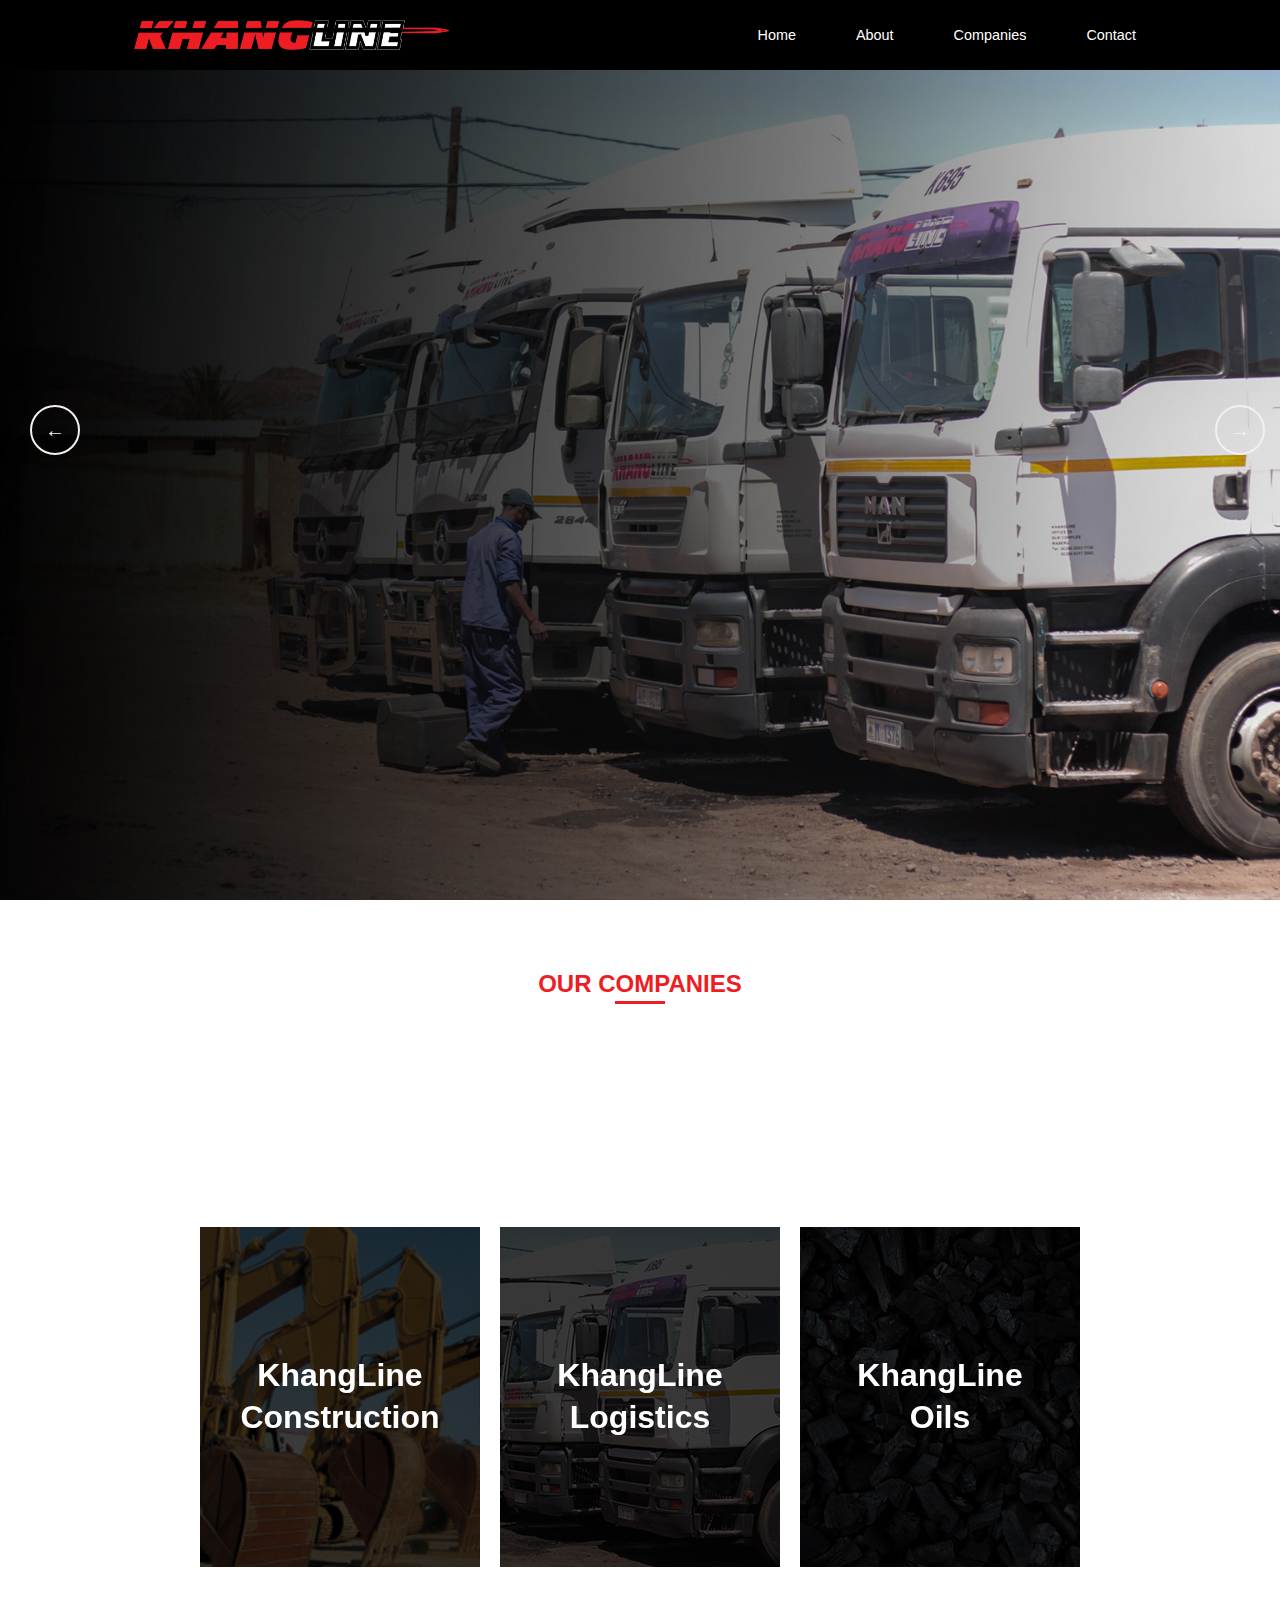
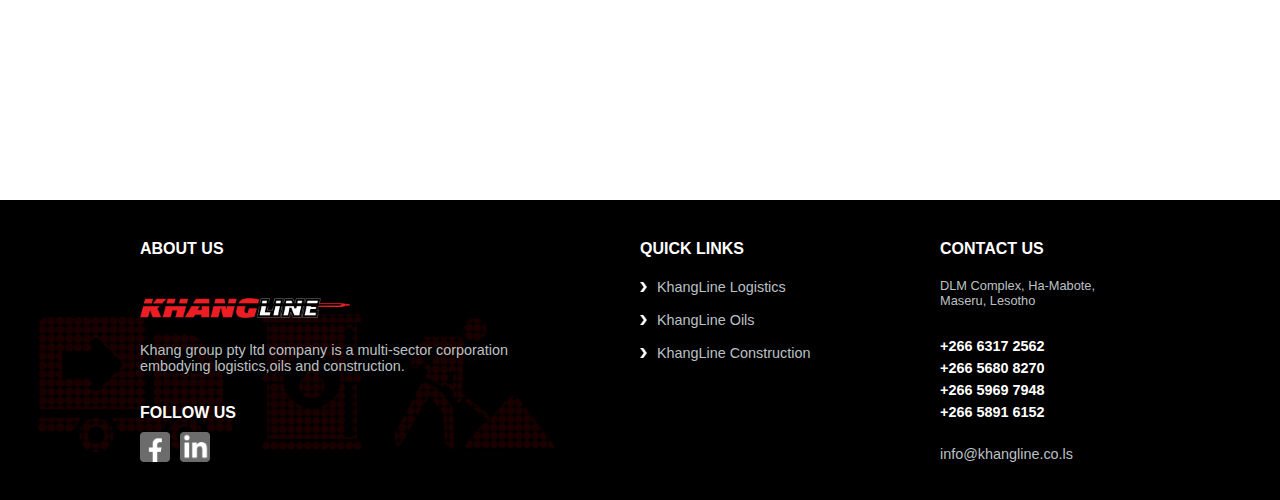
==== index.html @ 9c488d55 "first commit" ====
<!DOCTYPE html>
<html lang="en">

<head>
    <meta charset="UTF-8" />
    <meta http-equiv="X-UA-Compatible" content="IE=edge" />
    <meta name="viewport" content="width=device-width, initial-scale=1.0" />
    <link rel="stylesheet" href="style.css" />
    <link rel="stylesheet" href="css/footer.css">
    <link rel="stylesheet" href="css/nav.css">
    <title>Home</title>
</head>

<body>
  <!--header start-->
    <header>
        <nav id="menu">
            <img src="./images/logowhite.png" alt="">
            <ul id="toggle_links">
                <li><a href="index.html">Home</a></li>
                <li><a href="about.html">About</a></li>
                <li><button class="a">Companies</button>
                    <ul class="drop-down">
                        <li><a href="companies/khangline_logistics.html">KhangLine Logistics</a></li>
                        <li><a href="companies/khangline_oil.html">KhangLine Oil</a></li>
                        <li><a href="companies/khangline_construction.html">KhangLine Construction</a></li>
                    </ul>
                </li>

                <li><a href="contact.html">Contact</a></li>
            </ul>
            <button id="toggle-btn" onclick="menu_pop()">
                <div class="icon-bar"></div>
                <div class="icon-bar"></div>
                <div class="icon-bar"></div>
            </button>
            <button id="close-btn" onclick="menu_close()">
                &times;
            </button>
        </nav>
    </header>
    <div class="progress-bar">
      <div class="filled"></div>
    </div>
    <!--header end-->

    <!--main start-->
    <main>
        <section class="slider">
            <!--logistics content start-->
            <div class="slide current">
                <div class="logistics">
                    <div class="heading">
                        <h1>WELCOME TO</h1>
                        <div class="line"></div>
                    </div>
                    <h2>KhangLine Logistics</h2>
                    <p>KhangLine Logistics is a logistics company that provides transport, distribution and
                        warehousing logistics to different sectors of the economy.
                    </p>

                    <!-- <p class="p2">You need the distributor as soon as possible?</p>
                    <a href="/contact.html" class="button">Contact us now</a> -->
                </div>
            </div>
            <!--logistics content end-->

            <!--oil content start-->
            <div class="slide">
                <div class="oil">
                    <div class="heading">
                        <h1>DID YOU KNOW?</h1>
                        <div class="line"></div>
                    </div>
                    <h2>KhangLine Oils</h2>
                    <p>Have a direct and personal contact with the main players in the industry which are the mines. we have a depot
                    at Ha-Mabote which has the capacity to hold in excess of 1000 tons of coal.
                    </p>

                    <!-- <p class="p2">You need the distributor as soon as possible?</p>
                    <a href="/about.html" class="button">About us</a> -->
                </div>
            </div>
            <!--oil content end-->

            <!--construction content start-->
            <div class="slide">
            <div class="construction">
                    <div class="heading">
                        <h1>WELCOME TO</h1>
                        <div class="line"></div>
                    </div>
                    <h2>KhangLine construction</h2>
                    <p>KhangLine Construction is a company that provides a diversified engineering
                        and construction services.
                    </p>

                    <p class="p2">You need the distributor as soon as possible?</p>
                    <a href="/companies/khangline_construction.html" class="button">Read more</a>
                </div>
            </div>
            <!--construction content end-->
        </section>

        <section class="service">
            <div class="animation">
                <div class="head">
                    <h1>OUR COMPANIES</h1>
                <div class="line"></div>
            </div>
            </div>

            <div class="service-cards">
                <!--card1-->
                <div class="flip-card-container">
                    <div class="flip-card">
                        <div class="flip-card-front">
                            <h1>KhangLine Construction</h1>
                        </div>
                        <div class="flip-card-back">
                            <p>We strives to create employment and deliver
                                services through applied modernised technology
                                and build capacity throughout Lesotho in order
                                to make a significant contribution to sustainable
                                development in Lesotho.</p>
                            <div class="container">
                                <a href="companies/khangline_construction.html" class="button">View more</a>
                            </div>
                        </div>
                    </div>
                </div>

                <!--card2-->
                <div class="flip-card-container">
                    <div class="flip-card">
                        <div class="flip-card-front card2">
                            <h1>KhangLine Logistics</h1>
                        </div>
                        <div class="flip-card-back">
                            <p>We strive 
                                to be the best logistics company in Lesotho and beyond by 
                                providing excellent services that satisfies all our customer needs.
                                We will achieve this through adherence to constantly evolving quality
                                objectives and a team of highly skilled members.</p>
                            <div class="container">
                                <a href="companies/khangline_logistics.html" class="button">View more</a>
                            </div>
                        </div>
                    </div>
                </div>

                <!--card3-->
                <div class="flip-card-container">
                    <div class="flip-card">
                        <div class="flip-card-front card3">
                            <h1>KhangLine Oils</h1>
                        </div>
                        <div class="flip-card-back">
                            <p>in the case of
                                bulk, the majority of our products is
                                moved directly from the mines to
                                the customer in order to reduce
                                handling costs</p>
                            <div class="container">
                                <a href="companies/khangline_oil.html" class="button">View more</a>
                            </div>
                        </div>
                    </div>
                </div>
            </div>
        </section>
    </main>
    <!--main end-->

    <!--footer start-->
    <footer>
      <div class="footer-left">
        <h1>ABOUT US</h1>
        <img src="./images/logowhite.png" alt="logo">
        <p>Khang group pty ltd company is a multi-sector corporation
           embodying logistics,oils and construction.</p>
           <h1 class="icon-header">FOLLOW US</h1>
           <div class="icons">
            <a href="https://web.facebook.com/profile.php?id=100063864260226"><img src="/images/icons/fb.png" alt="" srcset=""></a>
            <a href="https://ls.linkedin.com/in/khang-line-0b3906196"><img src="/images/icons/in.png" alt="" srcset=""></a>
           </div>
        </div>

        <div class="footer-mid">
          <h1>QUICK LINKS</h1>
          <ul>
          <li><img src="./images/icons/list-style.png" alt=""><a href="companies/khangline_logistics.html">KhangLine Logistics</a></li>
          <li><img src="./images/icons/list-style.png" alt=""><a href="companies/khangline_oil.html">KhangLine Oils</a></li>
          <li><img src="./images/icons/list-style.png" alt=""><a href="companies/khangline_construction.html">KhangLine Construction</a></li>
          </ul>
        </div>

        <div class="footer-right">
          <h1>CONTACT US</h1>
          <h2>DLM Complex, Ha-Mabote, Maseru, Lesotho</h2>
          <div class="numbers">
            <h3>+266 6317 2562</h3>
            <h3>+266 5680 8270</h3>
            <h3>+266 5969 7948</h3>
            <h3>+266 5891 6152</h3>
          </div>
          <ul>
            <li><a href="mailto:info@khangline.co.ls">info@khangline.co.ls</a></li>
          </ul>
        </div>
      </div>
    </footer>
    <!--footer end-->

    <!--navigation bars-->
    <div class="buttons">
        <button class="prev-btn">&leftarrow;</button>
        <button class="next-btn">&rightarrow;</button>
    </div>
    
    <!--scroll to top button-->
    <a href="#" class="to-top">
      <img src="./images/icons/scroll-btn.png" alt="">
    </a>
    <!--Javascript links-->
    <script src="js/progressbar.js"></script>
    <script src="js/slides.js"></script>
</body>

</html>
---- style.css ----
* {
  padding: 0;
  margin: 0;
  box-sizing: border-box;
}
body {
  font-family: Arial, Helvetica, sans-serif;
  overflow-x: hidden;
  overflow-y: auto;
  scroll-behavior: smooth;
}

::-webkit-scrollbar{
  width: 10px;
}

::-webkit-scrollbar-track{
  background: rgb(0, 0, 0);
}

::-webkit-scrollbar-thumb{
  background-color: darkred;
}

::-webkit-scrollbar-thumb:hover{
  background-color: #ee1d23;
}

.slider {
  width: 100vw;
  height: 100vh;
  position: relative;
  overflow: hidden;
}

.slide {
  position: absolute;
  top: 0;
  left: 0;
  width: 100%;
  height: 100%;
  opacity: 0;
  display: flex;
  align-items: center;
  transition: all 0.5s ease;
}

.current {
  opacity: 1;
}
.slide.current .construction,
.slide.current .oil,
.slide.current .logistics{
  animation: fade_in 0.7s forwards 1s linear;
}

/*slide content*/
.logistics,
.oil,
.construction{
  margin-left: 120px;
  max-width: 550px;
  opacity: 0;
  color: white;
  
}

.heading{
  display: flex;
  flex-direction: column;
}

.heading .line{
  height: 3px;
  width: 100px;
  background-color:#ee1d23 ;
}
.heading h1{
  margin-block-start: 0px;
  margin-block-end: 0px;
  color: #ee1d23;
}



.head{
  margin-top: 50px;
  margin-bottom: 30px;
  display: flex;
  flex-direction: column;
  width: 100%;
  align-items: center;
}

.head h1{
  margin-block-start: 0px;
  margin-block-end: 0px;
  color: #ee1d23;
  font-size: 1.5em;

}

.head .line{
  height: 3px;
  width: 50px;
  background-color:#ee1d23 ;
  margin: 3px 0px;
}

.animate{
  opacity: 1;
  transform: translateY(0);
}

.title{
  display: flex;
  justify-content: flex-start;
  align-items: baseline;
  margin-bottom: 30px;
}

.title .text{
  display: flex;
  align-items: baseline;
}
.title .text img{
  height: 20px;
  width: auto;
  margin-right: 10px;
}
.title .line{
  height: 3px;
  width: 60px;
  margin-left: 10px;
  background-color:#ee1d23 ;
}
.title h1{
  margin-block-start: 0px;
  margin-block-end: 0px;
  color: #ee1d23;
}


.oil h2,
.construction h2,
.logistics h2{
  font-size: 2.4em;
  margin-block-start: 1.6em;
  margin-block-end: 0.5em;
  text-transform: capitalize;
}
.oil p,
.construction p,
.logistics p{
  line-height: 1.5;
  text-align: justify;
}
.p2{
  margin-block-start: 20px;
  margin-block-end: 30px;
}


.oil .button,
.construction .button,
.logistics .button{
  padding: 5px 20px;
  border: #ee1d23 2px solid;
  border-radius: 20px;
  margin-top: 30px;
  color: #ee1d23;
  text-decoration: none;
  cursor: pointer;
}
/*buttons*/

.buttons {
  position: absolute;
  top: 45%;
  left: 0;
  right: 0;
}
.next-btn,
.prev-btn {
  width: 50px;
  height: 50px;
  border-radius: 50%;
  border: 2px solid #f1f1f1;
  color: #f1f1f1;
  font-size: 20px;
  cursor: pointer;
  background: transparent;
  transition: all 0.3s ease;
}
.next-btn {
  position: absolute;
  right: 15px;
}
.prev-btn {
  position: absolute;
  left: 30px;
}
.next-btn:hover,
.prev-btn:hover {
  background: #f1f1f1;
  color: black;
}
/*background images*/

.slide:first-child {
  background: url("images/homepage-logistics1.jpg") no-repeat center center/cover;
}
.slide:nth-child(2) {
  background: url("images/homepage-oil.jpg") no-repeat center center/cover;
}
.slide:nth-child(3) {
  background: url("images/homepage-construction.jpg") no-repeat center center/cover;
}


/*service section*/
.service{
  height: 100vh;
  position: relative;
  overflow: hidden;
  padding: 20px 60px;
}

.service-cards{
  width: 100%;
  height: 80vh;
  display: flex;
  justify-content: center;
  align-items: center;
}


.flip-card-container {
  width: 280px;
  height: 340px;
  margin: 0 10px;
  perspective: 1000px;
}
.flip-card {
  position: relative;
  width: 100%;
  height: 100%;
  transition: transform 1s;
  transform-style: preserve-3d;
}
.flip-card-container:hover .flip-card {
  transform: rotateY(180deg); /* <=>  rotateY(.5turn) */
}
/* Position the front and back side */
.flip-card-front, .flip-card-back {
  position: absolute;
  width: 100%;
  height: 100%;
  -webkit-backface-visibility: hidden; /* Safari */
  backface-visibility: hidden;
  /* border-radius: 0.5rem; */
}
.flip-card-front {
  display: flex;
  justify-content: center;
  align-items: center;
  background-color: #333;
  color: #fff;
  padding: 60px;
  line-height: 1.3;
  text-align: center;
}
.flip-card-back {
  background-color: #ee1d23;
  color: #fff;
  display: flex;
  padding: 20px 0px;
  flex-direction: column;
  align-items: center;
  justify-content: space-between;
  transform: rotateY(180deg);
}

.flip-card-back p {
  text-align: center;
  margin: 1rem;
  margin-top: 0;
  font-size: 1.2rem;
  line-height: 1.5rem;
  margin-block-end: 0em;
}

.flip-card-back .container{
  width: 100%;
  display: flex;
  justify-content: center;
}

.container .button{

  padding: 5px 20px;
  background-color: white;
  border-radius: 20px;
  margin-top: 30px;
  color: #ee1d23;
  text-decoration: none;
  cursor: pointer;
}

.flip-card-front {
  background: url("images/card-construction.jpg") no-repeat center center/cover;
}
.card2 {
  background: url("images/card-logistics.jpg") no-repeat center center/cover;
}
.card3{
  background: url("images/card-oil.jpg") no-repeat center center/cover;
}

a{
  text-decoration: none;
  color: #bcc0c4;
  font-weight: lighter;
  font-size: 0.9em;
  
}

 a:hover{
  color: #ee1d23;
  transition: color 0.3s ease-out;
}

/*responsive*/
@media screen and (max-width: 768px) {
  .service-cards{
    width: 100%;
    height: 100%;
    display: flex;
    flex-direction: column;
    align-items: center;
    gap: 30px;
  }
  .construction,
  .logistics,
  .oil {
    margin-left: 70px;
    margin-right: 30px;
    animation: fade_in 1s forwards 0.1s linear;
  }

  .heading {
    margin-top: 52px;
    margin-bottom: 10px;
    display: flex;
    width: 100vw;
    align-items: center;
    justify-content: center;
  }
  
  .heading .line {
    height: 3px;
    width: 70px;
    background-color: #ee1d23;
  }
  .service{
    height: 100%;
  }
  .head h1{
    font-size: 1em;
  }
  /*buttons*/

.buttons {
  position: absolute;
  top: 45%;
  left: 0;
  right: 0;
}
.next-btn,
.prev-btn {
  width: 30px;
  height: 30px;
  border-radius: 50%;
  border: 2px solid #f1f1f1;
  color: #f1f1f1;
  font-size: 20px;
  cursor: pointer;
  background: transparent;
  transition: all 0.3s ease;
}

.logistics,
.oil,
.construction{
  margin-left:0px;
  margin-right:0px;
  height: auto;
  width: 100vw;
  padding: 10px 15px;
  display: flex;
  flex-direction: column;
  align-items: center;
  opacity: 0;
  color: white;
  text-align: center;
}

.oil p,
.construction p,
.logistics p{
  text-align:center;
  line-height: 1.5;
}

.oil .button,
.construction .button,
.logistics .button{
  padding: 5px 20px;
  border: #ffffff 2px solid;
  border-radius: 20px;
  margin-top: 30px;
  color: #ffffff;
  text-decoration: none;
  cursor: pointer;
}

}

/*animations*/

@keyframes fade_in {
  from{
    opacity: 0;
  }
  to{
    opacity: 1;
  }
}
---- css/footer.css ----
/*footer css*/
footer{
    height: 300px;
    background: url("../images/footer.jpg") no-repeat center center/cover;
    color: white;
    position: relative;
    overflow: hidden;
    padding: 40px 140px;
    display: flex;
    justify-content:space-between;
  }
  
  footer h1{
    font-size: 1em;
    margin-bottom: 20px;
  }
  
  footer h2{
  font-size: 0.8em;
  font-weight: lighter;
  color: #bcc0c4;
  }
  
  footer h3{
    font-stretch: semi-expanded;
    font-size: 0.9em;
    margin-bottom: 6px;
  }
  footer p{
    margin-top: 20px;
    font-size: 0.9em;
    font-weight: lighter;
    color: #bcc0c4;
    margin-bottom: 30px;
    }
  .footer-left{
    width: 40%;
    height: 100%;
  }
  .footer-mid,
  .footer-right
  {
    width: 20%;
    height: 100%;
  }
  
  .footer-left img{
    margin-top: 20px;
    height: 20px;
    width: auto;
  }
  
  .footer-left .icon-header{
    margin-bottom: 0px;
  }
  
  .footer-left .icons{
    display: flex;
    height: 30px;
  }
  .icons a{
    margin-right: 10px;
  }
  .icons a img{
    margin-top: 10px;
    height: 30px;
    width: auto;
  }
  
  .footer-mid ul{
    display: block;
  }
  .footer-mid ul li{
    margin-bottom: 15px;
    list-style: none;
  }
  
  .footer-right h2{
    margin-bottom: 30px;
  }
  
  .footer-right ul{
    display: block;
    margin-block-end: 5px;
  }
  
  .numbers{
    margin: 13px 0px;
  }
  .footer-right ul li{
    margin-top: 25px;
    margin-bottom: 5px;
    list-style: none;
  }
  li img{
    height: 0.6em;
    width: auto;
    margin-right: 10px;
  }


  
/*responsive*/
@media screen and (max-width: 768px) {
  
    footer{
      height: 100%;
      display: block;
      padding: 20px 20px;
    }
  
    .footer-left{
      width: 100%;
      margin-bottom: 40px;
    }
    .footer-left img {
      margin-top: 0px;
      height: 20px;
      width: auto;
    }
  
    footer h1 {
        font-size: 1em;
        margin-top: 30px;
        margin-bottom: 5px;
    }
  
    .footer-mid,
    .footer-right
    {
      width: 100%;
      height: 100%;
      margin-bottom: 30px;
    }
  }
---- css/nav.css ----
header{
    position: fixed;
    width: 100vw;
    height: 70px;
    background-color: rgb(0, 0, 0);
    z-index: 10;
    top: 0;
    color: white;
    display: flex;
    justify-content: center;
}
.progress-bar{
    position: fixed;
    top: 70px;
    z-index: 2;
    width: 100%;
    height: 4px;
}
    
.filled{
    width: 0%;
    height: 100%;
    background: linear-gradient(90deg, darkred , red);
}
    
#menu{
    padding: 0px 70px;
    width: 90%;
    height: 70px;
    display: flex;
    justify-content: space-between;
    align-items: center;
}

#menu #close-btn{
    position: absolute;
    right: 30px;
    font-size: 50px;
    background: transparent;
    color: white;
    display: none;
    border: none;
    margin: 0;
    cursor: pointer;
    transition: display 1s ease-in;
}

#menu #toggle-btn{
    width: 30px;
    height: 20px;
    position: relative;
    background: rgb(0, 0, 0);
    color: black;
    margin: 0;
    display: none;
    flex-direction: column;
    justify-content: space-between;
    border: none;
    cursor: pointer;
    transition: display 1s ease-in-out;
}

#toggle-btn .icon-bar{
    background: white;
    height: 3px;
    width: 100%;
}

#menu img{
    height: 30px;
}

ul{
    display: flex;

}

#menu ul li{
    padding: 10px;
    list-style: none;
    margin-left: 40px;
    position: relative;
}

#menu ul li a{
    text-decoration: none;
    color: white;
    font-size: 0.9em;
}

#menu ul li .a{
    background:none;
    border: none;
    margin: 0;
    font-size: 0.9em;
    cursor: pointer;
    color: white;
}

#menu ul li .a:hover,
#menu ul  li:hover > a{
    color: #ee1d23;
    transition: color 0.1s ease-out;
}
#menu ul  li ul.drop-down{
    position: absolute;
    width: 180px;
    padding-top:10px;
    background-color:black;
    text-align: left;
    visibility: hidden;
    display: block;
    opacity: 0;
    visibility: hidden;
    transition: opacity 0.3s ease-in-out, visibility 0.1s 0.1s linear;
}
#menu ul  li ul.drop-down li{
    margin-left: 0px;
    margin-bottom: 0px;
}
#menu ul  li ul.drop-down li:hover{
    background: #ee1d23;
}
#menu ul  li ul.drop-down li a{
    color: white;
}
#menu ul  li:hover ul.drop-down{
opacity: 1;
display: block;
visibility: visible;
}
#menu ul  li:hover ul.drop-down li a{
    color: white;
    transition: color 0.1s ease-out;
}

#menu ul  li:hover ul.drop-down li a:hover{
    color: white;
}
.drop-down li{
    background-color: black;
    margin-left:0px;
}

/*scroll to top*/
.to-top{
    width: 40px;
    height: 40px;
    position: fixed;
    bottom: 20px;
    right: 40px;
    cursor: pointer;
    opacity: 0;
    transition: bottom 0.1s;
    pointer-events:none;
}

.to-top img{
    width: 100%;
    height: auto;
}


.to-top.active{
    opacity: 1;
    pointer-events: auto;
}

/*responsive*/
@media screen and (max-width: 1024px) {
    header{
        z-index: 10;
    }
    #menu img{
        height: 20px;
    }
    #menu{
        padding: 0px 10px;
    }

    #menu #toggle_links{
        background-color: black;
        display: none;
        position: absolute;
        top: 69px;
        right: 0;
        width: 100%;
        padding: 10px 10px;
        z-index: 8;
        opacity: 0;
        transition: all 1s;
    }
    #menu ul li{
        text-align: left;
        margin-left:0px;
    }
    #menu ul li a{
        color: white;
        font-size: 1em;
    }

    #menu #toggle-btn{
        display: flex;
    }

    #menu ul li ul.drop-down {
        position: relative;
        width: 100%;
        height: 100%;
        padding-top: 10px;
        background-color: black;
        text-align: left;
        display: none;
        opacity: 0;
        transition: all 0.3s ease-in-out 0.1s linear;
    }

    #menu ul  li ul.drop-down li:hover{
        background: #ee1d23;
    }
    #menu ul  li ul.drop-down li:hover a{
        color: white;
    }

    #menu ul li a,
    #menu ul li .a{
        font-size: 1.2em;
    }
}

/*key frames*/

@keyframes toggle_up {
    from{
        top: -69px;
        opacity: 0;
    }

    to{
        top: 69px;
        opacity: 1;
    }
}
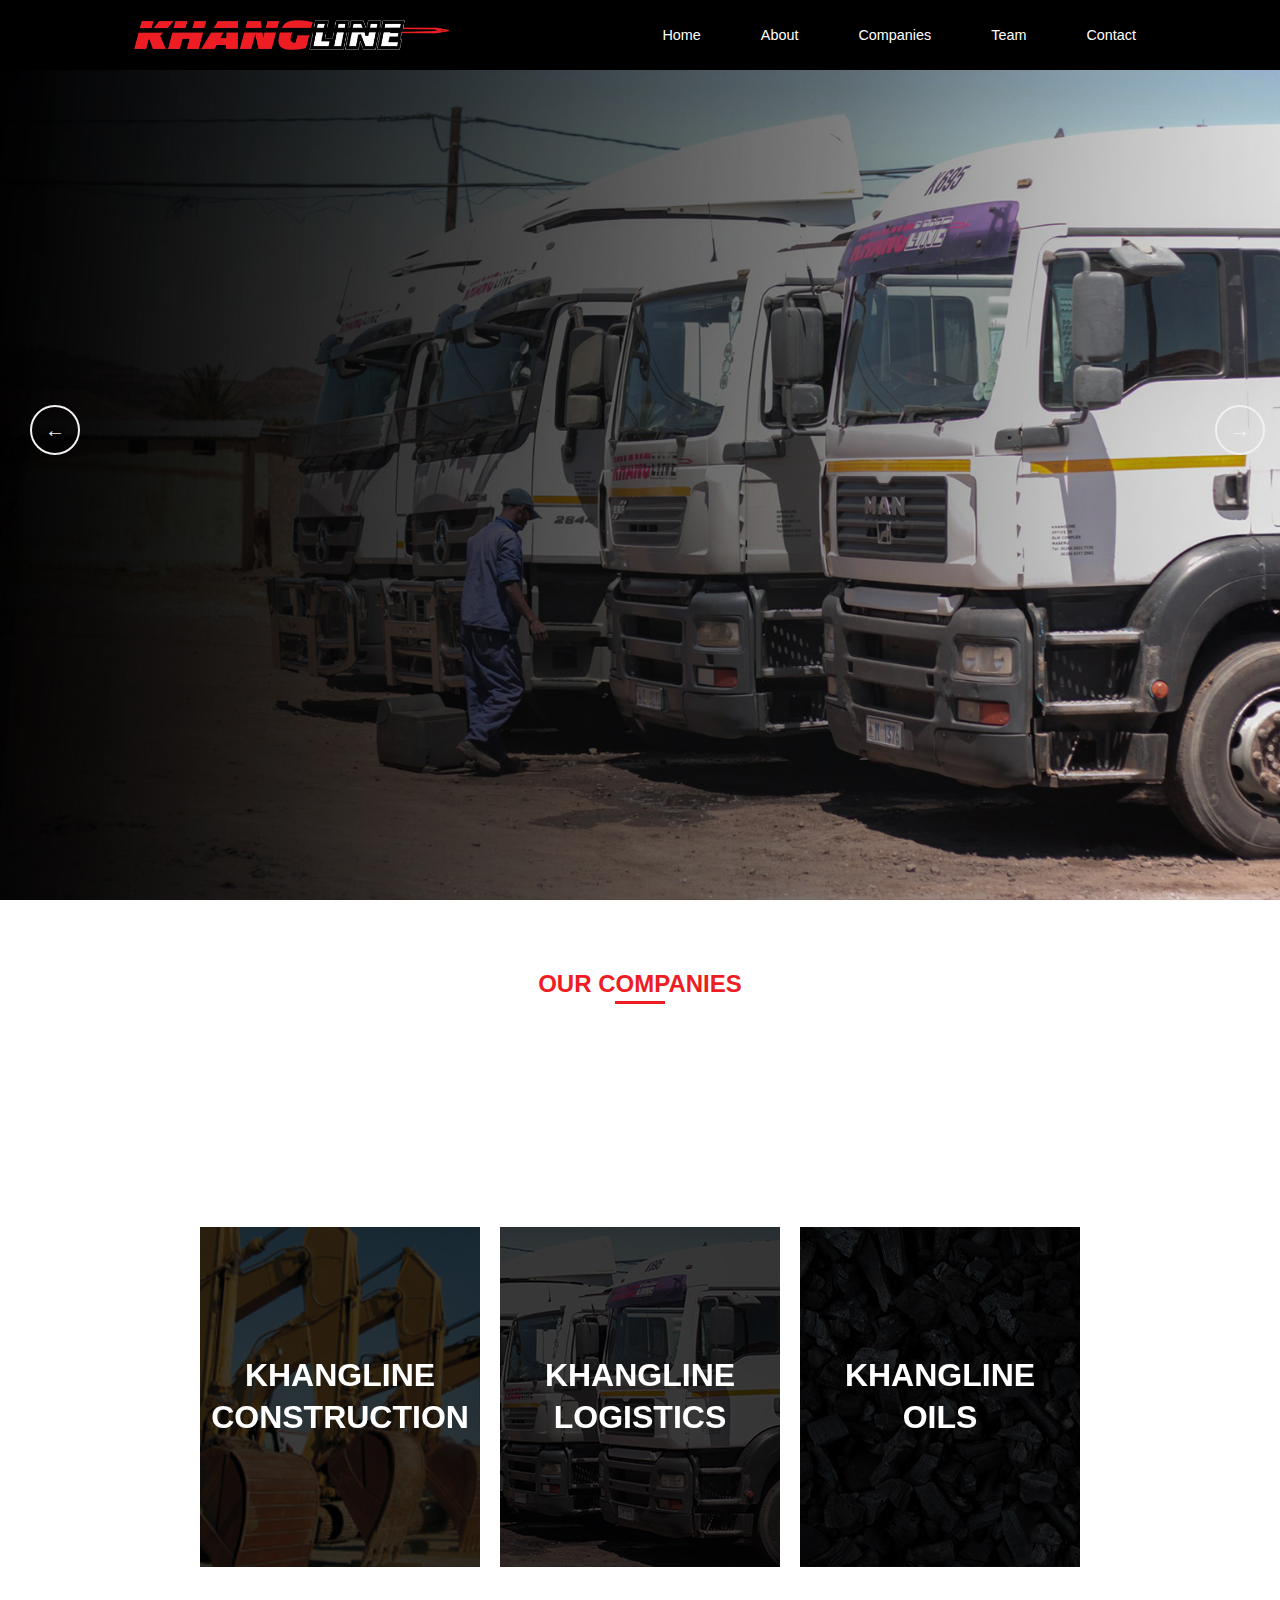
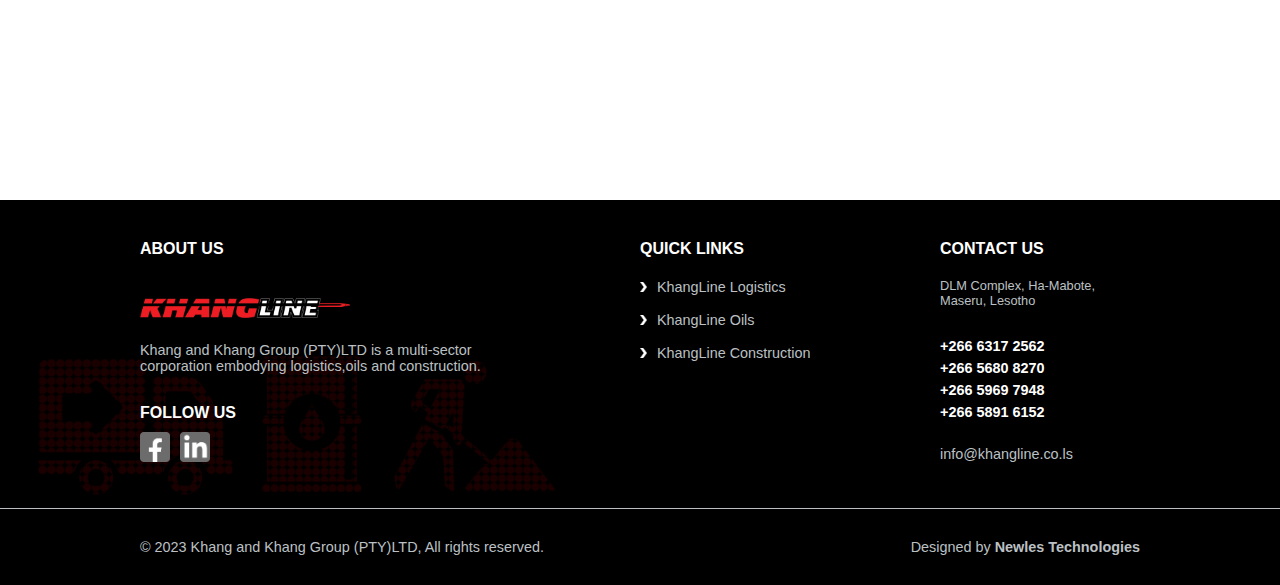
==== commit 40a45f95: "added digital business cards" ====
--- a/index.html
+++ b/index.html
@@ -26,7 +26,7 @@
                         <li><a href="companies/khangline_construction.html">KhangLine Construction</a></li>
                     </ul>
                 </li>
-
+                <li><a href="ourteam.html">Team</a></li>
                 <li><a href="contact.html">Contact</a></li>
             </ul>
             <button id="toggle-btn" onclick="menu_pop()">
@@ -54,8 +54,8 @@
                         <h1>WELCOME TO</h1>
                         <div class="line"></div>
                     </div>
-                    <h2>KhangLine Logistics</h2>
-                    <p>KhangLine Logistics is a logistics company that provides transport, distribution and
+                    <h2>KHANGLINE LOGISTICS</h2>
+                    <p>KHANGLINE LOGISTICS is a logistics company that provides transport, distribution and
                         warehousing logistics to different sectors of the economy.
                     </p>
 
@@ -72,7 +72,7 @@
                         <h1>DID YOU KNOW?</h1>
                         <div class="line"></div>
                     </div>
-                    <h2>KhangLine Oils</h2>
+                    <h2>KHANGLINE OILS</h2>
                     <p>Have a direct and personal contact with the main players in the industry which are the mines. we have a depot
                     at Ha-Mabote which has the capacity to hold in excess of 1000 tons of coal.
                     </p>
@@ -90,8 +90,8 @@
                         <h1>WELCOME TO</h1>
                         <div class="line"></div>
                     </div>
-                    <h2>KhangLine construction</h2>
-                    <p>KhangLine Construction is a company that provides a diversified engineering
+                    <h2>KHANGLINE CONSTRUCTION</h2>
+                    <p>KHANGLINE CONSTRUCTION is a company that provides a diversified engineering
                         and construction services.
                     </p>
 
@@ -115,7 +115,7 @@
                 <div class="flip-card-container">
                     <div class="flip-card">
                         <div class="flip-card-front">
-                            <h1>KhangLine Construction</h1>
+                            <h1>KHANGLINE CONSTRUCTION</h1>
                         </div>
                         <div class="flip-card-back">
                             <p>We strives to create employment and deliver
@@ -134,7 +134,7 @@
                 <div class="flip-card-container">
                     <div class="flip-card">
                         <div class="flip-card-front card2">
-                            <h1>KhangLine Logistics</h1>
+                            <h1>KHANGLINE LOGISTICS</h1>
                         </div>
                         <div class="flip-card-back">
                             <p>We strive 
@@ -153,7 +153,7 @@
                 <div class="flip-card-container">
                     <div class="flip-card">
                         <div class="flip-card-front card3">
-                            <h1>KhangLine Oils</h1>
+                            <h1>KHANGLINE OILS</h1>
                         </div>
                         <div class="flip-card-back">
                             <p>in the case of
@@ -174,41 +174,47 @@
 
     <!--footer start-->
     <footer>
-      <div class="footer-left">
-        <h1>ABOUT US</h1>
-        <img src="./images/logowhite.png" alt="logo">
-        <p>Khang group pty ltd company is a multi-sector corporation
-           embodying logistics,oils and construction.</p>
-           <h1 class="icon-header">FOLLOW US</h1>
-           <div class="icons">
-            <a href="https://web.facebook.com/profile.php?id=100063864260226"><img src="/images/icons/fb.png" alt="" srcset=""></a>
-            <a href="https://ls.linkedin.com/in/khang-line-0b3906196"><img src="/images/icons/in.png" alt="" srcset=""></a>
-           </div>
-        </div>
-
-        <div class="footer-mid">
-          <h1>QUICK LINKS</h1>
-          <ul>
-          <li><img src="./images/icons/list-style.png" alt=""><a href="companies/khangline_logistics.html">KhangLine Logistics</a></li>
-          <li><img src="./images/icons/list-style.png" alt=""><a href="companies/khangline_oil.html">KhangLine Oils</a></li>
-          <li><img src="./images/icons/list-style.png" alt=""><a href="companies/khangline_construction.html">KhangLine Construction</a></li>
-          </ul>
-        </div>
-
-        <div class="footer-right">
-          <h1>CONTACT US</h1>
-          <h2>DLM Complex, Ha-Mabote, Maseru, Lesotho</h2>
-          <div class="numbers">
-            <h3>+266 6317 2562</h3>
-            <h3>+266 5680 8270</h3>
-            <h3>+266 5969 7948</h3>
-            <h3>+266 5891 6152</h3>
-          </div>
-          <ul>
-            <li><a href="mailto:info@khangline.co.ls">info@khangline.co.ls</a></li>
-          </ul>
-        </div>
+      <div class="footerwrapp">
+        <div class="footer-left">
+            <h1>ABOUT US</h1>
+            <img src="./images/logowhite.png" alt="logo">
+            <p>Khang and Khang Group (PTY)LTD is a multi-sector corporation
+               embodying logistics,oils and construction.</p>
+               <h1 class="icon-header">FOLLOW US</h1>
+               <div class="icons">
+                <a href="https://web.facebook.com/profile.php?id=100063864260226"><img src="/images/icons/fb.png" alt="" srcset=""></a>
+                <a href="https://ls.linkedin.com/in/khang-line-0b3906196"><img src="/images/icons/in.png" alt="" srcset=""></a>
+               </div>
+            </div>
+    
+            <div class="footer-mid">
+              <h1>QUICK LINKS</h1>
+              <ul>
+              <li><img src="./images/icons/list-style.png" alt=""><a href="companies/khangline_logistics.html">KhangLine Logistics</a></li>
+              <li><img src="./images/icons/list-style.png" alt=""><a href="companies/khangline_oil.html">KhangLine Oils</a></li>
+              <li><img src="./images/icons/list-style.png" alt=""><a href="companies/khangline_construction.html">KhangLine Construction</a></li>
+              </ul>
+            </div>
+    
+            <div class="footer-right">
+              <h1>CONTACT US</h1>
+              <h2>DLM Complex, Ha-Mabote, Maseru, Lesotho</h2>
+              <div class="numbers">
+                <h3>+266 6317 2562</h3>
+                <h3>+266 5680 8270</h3>
+                <h3>+266 5969 7948</h3>
+                <h3>+266 5891 6152</h3>
+              </div>
+              <ul>
+                <li><a href="mailto:info@khangline.co.ls">info@khangline.co.ls</a></li>
+              </ul>
+            </div>
+ 
       </div>
+      <div class="copyright">
+        <p>© 2023 Khang and Khang Group (PTY)LTD, All rights reserved.</p>
+        <p>Designed by <span><a href="https://newlestech.co.ls/" target="_blank" rel="noopener noreferrer">Newles Technologies</a></span></p> 
+    </div>
     </footer>
     <!--footer end-->
 
--- a/style.css
+++ b/style.css
@@ -264,6 +264,7 @@
   display: flex;
   justify-content: center;
   align-items: center;
+  text-transform: uppercase;
   background-color: #333;
   color: #fff;
   padding: 60px;
@@ -332,6 +333,9 @@
 
 /*responsive*/
 @media screen and (max-width: 768px) {
+  .slide{
+    justify-content: center;
+  }
   .service-cards{
     width: 100%;
     height: 100%;
--- a/css/footer.css
+++ b/css/footer.css
@@ -1,16 +1,19 @@
 
 /*footer css*/
 footer{
-    height: 300px;
     background: url("../images/footer.jpg") no-repeat center center/cover;
     color: white;
     position: relative;
     overflow: hidden;
-    padding: 40px 140px;
+    padding: 40px 0px 0px;
+  }
+  
+  .footerwrapp{
+    padding: 0px 140px 40px;
     display: flex;
     justify-content:space-between;
   }
-  
+
   footer h1{
     font-size: 1em;
     margin-bottom: 20px;
@@ -99,7 +102,21 @@
     margin-right: 10px;
   }
 
+.copyright{
+  border-top: #bcc0c4 1px solid;
+  display: flex;
+  justify-content: space-between;
+  padding: 10px 140px 0px;
+  align-items: center;
+}
 
+.copyright p span{
+  font-weight: 800;
+
+}
+span a{
+  font-size: 1em;
+}
   
 /*responsive*/
 @media screen and (max-width: 768px) {
@@ -107,9 +124,16 @@
     footer{
       height: 100%;
       display: block;
+      
+    }
+    .footerwrapp{
+      display: block;
       padding: 20px 20px;
     }
-  
+    .copyright{
+      display:block;
+      padding: 10px 20px 0px;
+    }
     .footer-left{
       width: 100%;
       margin-bottom: 40px;
--- a/css/nav.css
+++ b/css/nav.css
@@ -1,7 +1,7 @@
 header{
     position: fixed;
     width: 100vw;
-    height: 70px;
+    min-height: 70px;
     background-color: rgb(0, 0, 0);
     z-index: 10;
     top: 0;
@@ -167,7 +167,7 @@
 }
 
 /*responsive*/
-@media screen and (max-width: 1024px) {
+@media screen and (max-width: 768px) {
     header{
         z-index: 10;
     }
